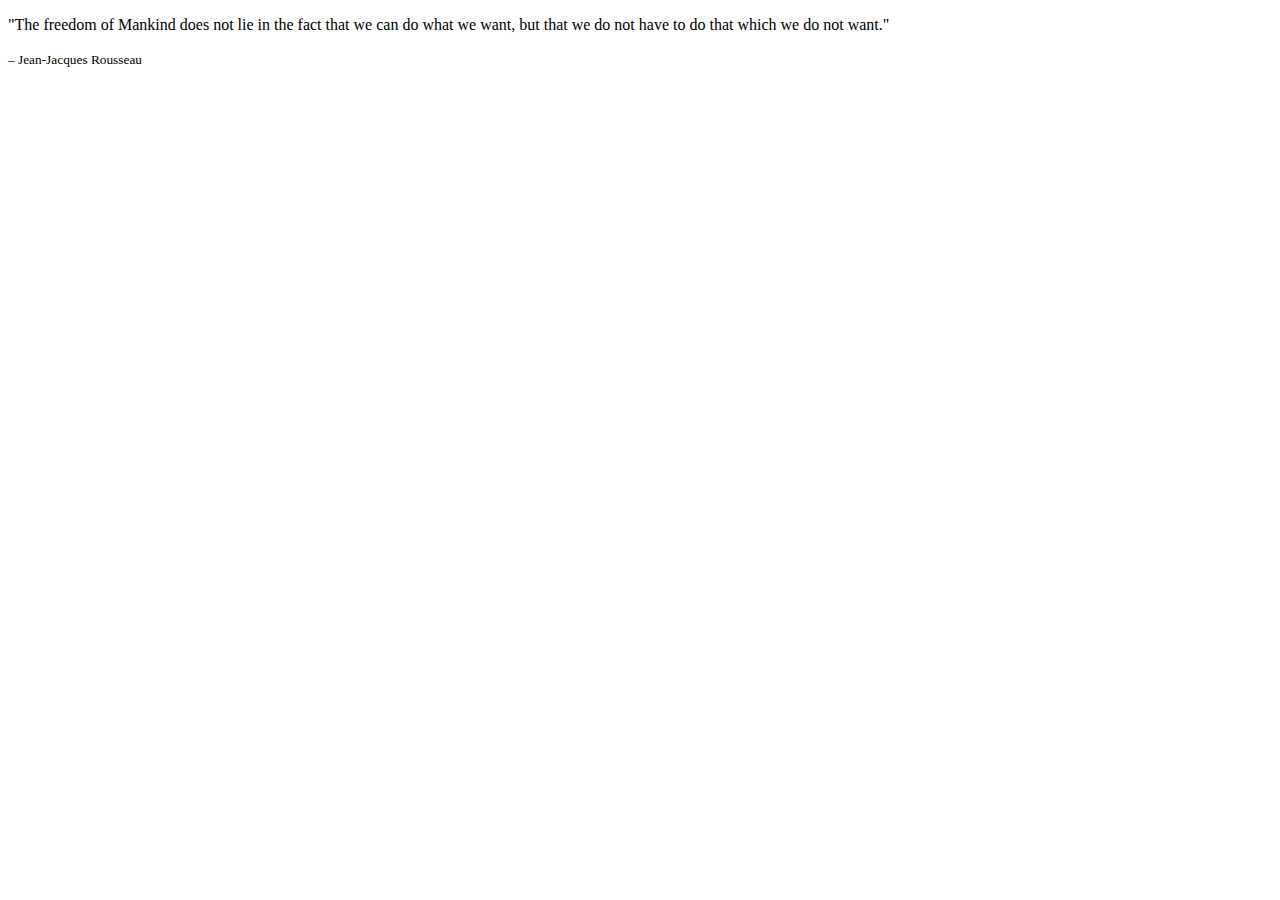
==== index.html @ 54f361a1 "index.html" ====
<!DOCTYPE html>
<html>
<head>
  <meta charset="utf-8">
  <meta name="viewport" content="width=device-width, initial-scale=1">
  <link rel="stylesheet" type="text/css" href="style.css">
  <href="https://fonts.googleapis.com/css?family=Crimson+Text|Julius+Sans+One" rel="stylesheet">
  <title>Freedom</title>
</head>
<body>
  <div class="wrapper">
    <p class="quote">"The freedom of Mankind does not lie in the fact that we can do what we want, but that we do not have to do that which we do not want."</p>
    <p class="author"><small>– Jean-Jacques Rousseau</small></p>
  </div>
</body>
</html>
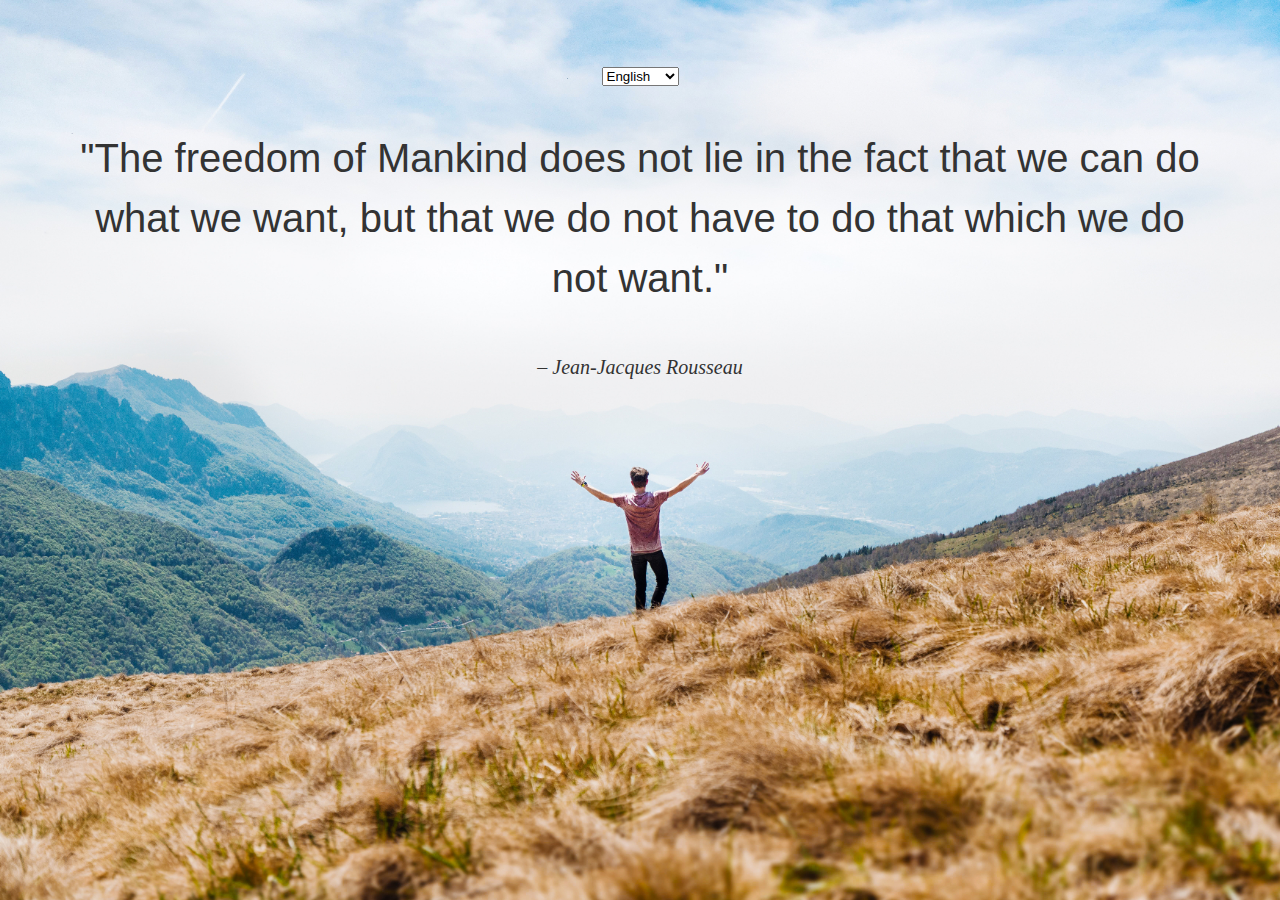
==== commit 83be958b: "language files" ====
--- a/index.html
+++ b/index.html
@@ -5,10 +5,15 @@
   <meta name="viewport" content="width=device-width, initial-scale=1">
   <link rel="stylesheet" type="text/css" href="style.css">
   <href="https://fonts.googleapis.com/css?family=Crimson+Text|Julius+Sans+One" rel="stylesheet">
-  <title>Freedom</title>
+  <title>Freedom English</title>
 </head>
 <body>
   <div class="wrapper">
+    <select>
+      <option value="eng" a href="index.html">English</a></option>
+      <option value="hu" a href="hu.html">Magyar</a></option>
+      <option value="ger" a href="ger.html">Germany</a></option>
+    </select>
     <p class="quote">"The freedom of Mankind does not lie in the fact that we can do what we want, but that we do not have to do that which we do not want."</p>
     <p class="author"><small>– Jean-Jacques Rousseau</small></p>
   </div>
--- a/style.css
+++ b/style.css
@@ -0,0 +1,32 @@
+html,
+body {
+  margin: 0;
+  padding: 0;
+  font-size: 100%;
+  line-height: 1.5;
+}
+body {
+  width: 100%;
+  height: 100vh;
+  background: url('assets/freedom.jpg') no-repeat center;
+  background-size: cover;
+  color: #333;
+}
+.wrapper {
+  padding-top: 4rem;
+  width: 90%;
+  margin: 0 auto;
+  text-align: center;
+}
+.quote {
+  font-family: 'Julius Sans One', sans-serif;
+  font-size: 2.5rem;
+}
+.author {
+  font-family: 'Crimson Text', serif;
+  font-size: 1.5rem;
+  font-style: italic;
+}
+img {
+  max-width: 100px;
+}
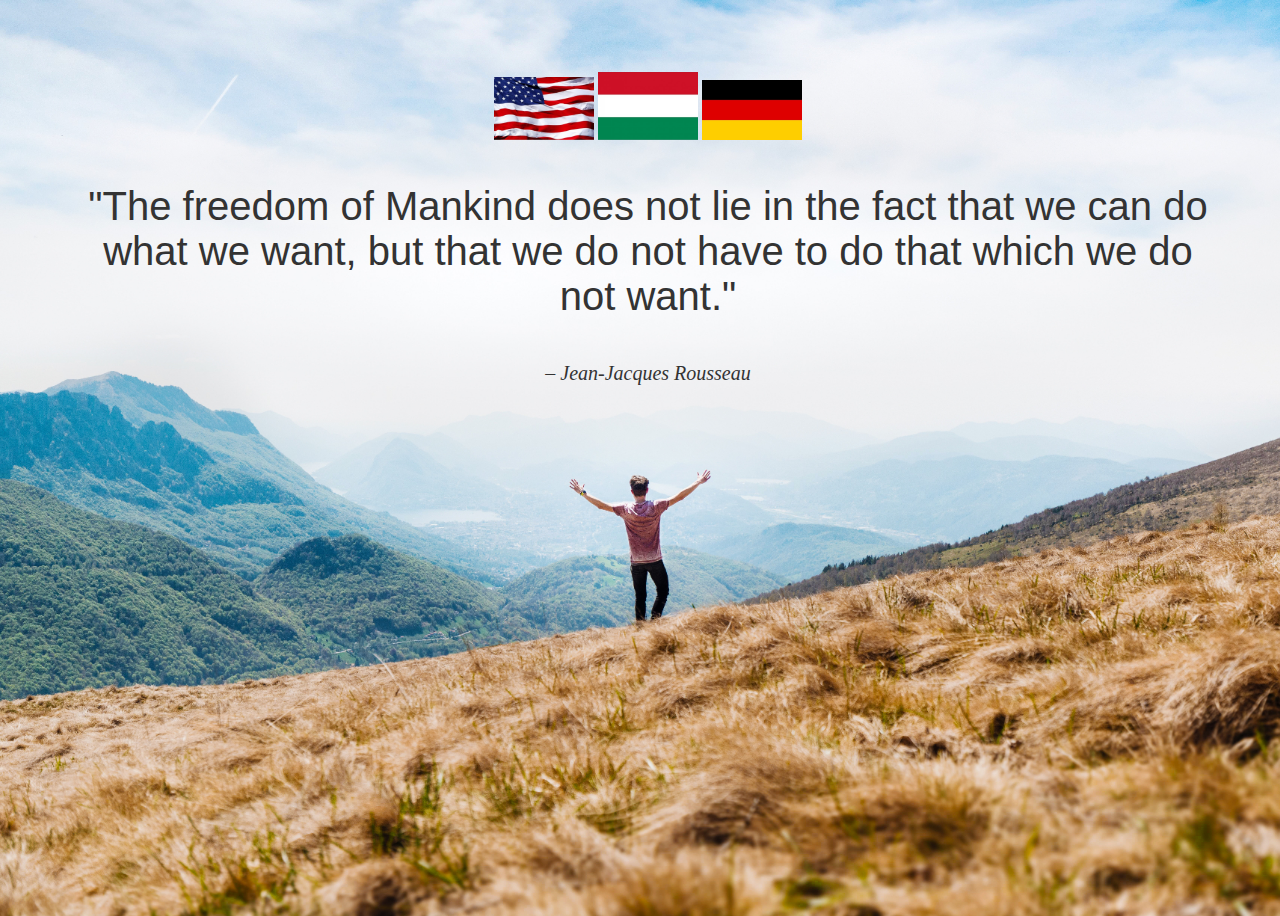
==== commit 0778798e: "language select" ====
--- a/index.html
+++ b/index.html
@@ -9,11 +9,9 @@
 </head>
 <body>
   <div class="wrapper">
-    <select>
-      <option value="eng" a href="index.html">English</a></option>
-      <option value="hu" a href="hu.html">Magyar</a></option>
-      <option value="ger" a href="ger.html">Germany</a></option>
-    </select>
+    <a href="index.html"><img src="assets/amerika.jpg"></a>
+    <a href="hu.html"><img src="assets/magyar.jpg"></a>
+    <a href="ger.html"><img src="assets/german.jpg"></a>
     <p class="quote">"The freedom of Mankind does not lie in the fact that we can do what we want, but that we do not have to do that which we do not want."</p>
     <p class="author"><small>– Jean-Jacques Rousseau</small></p>
   </div>
--- a/style.css
+++ b/style.css
@@ -1,3 +1,4 @@
+<<<<<<< HEAD
 html,
 body {
   margin: 0;
@@ -30,3 +31,34 @@
 img {
   max-width: 100px;
 }
+=======
+html,
+body {
+  margin: 0;
+  padding: 0;
+  font-size: 100%;
+  line-height: 1.5;
+}
+body {
+  width: 100%;
+  height: 100vh;
+  background: url('assets/freedom.jpg') no-repeat center;
+  background-size: cover;
+  color: #333;
+}
+.wrapper {
+  padding-top: 4rem;
+  width: 90%;
+  margin: 0 auto;
+  text-align: center;
+}
+.quote {
+  font-family: 'Julius Sans One', sans-serif;
+  font-size: 2.5rem;
+}
+.author {
+  font-family: 'Crimson Text', serif;
+  font-size: 1.5rem;
+  font-style: italic;
+}
+>>>>>>> 8ef79ea8e82e4efefdae6645e2bda6410789be0c
